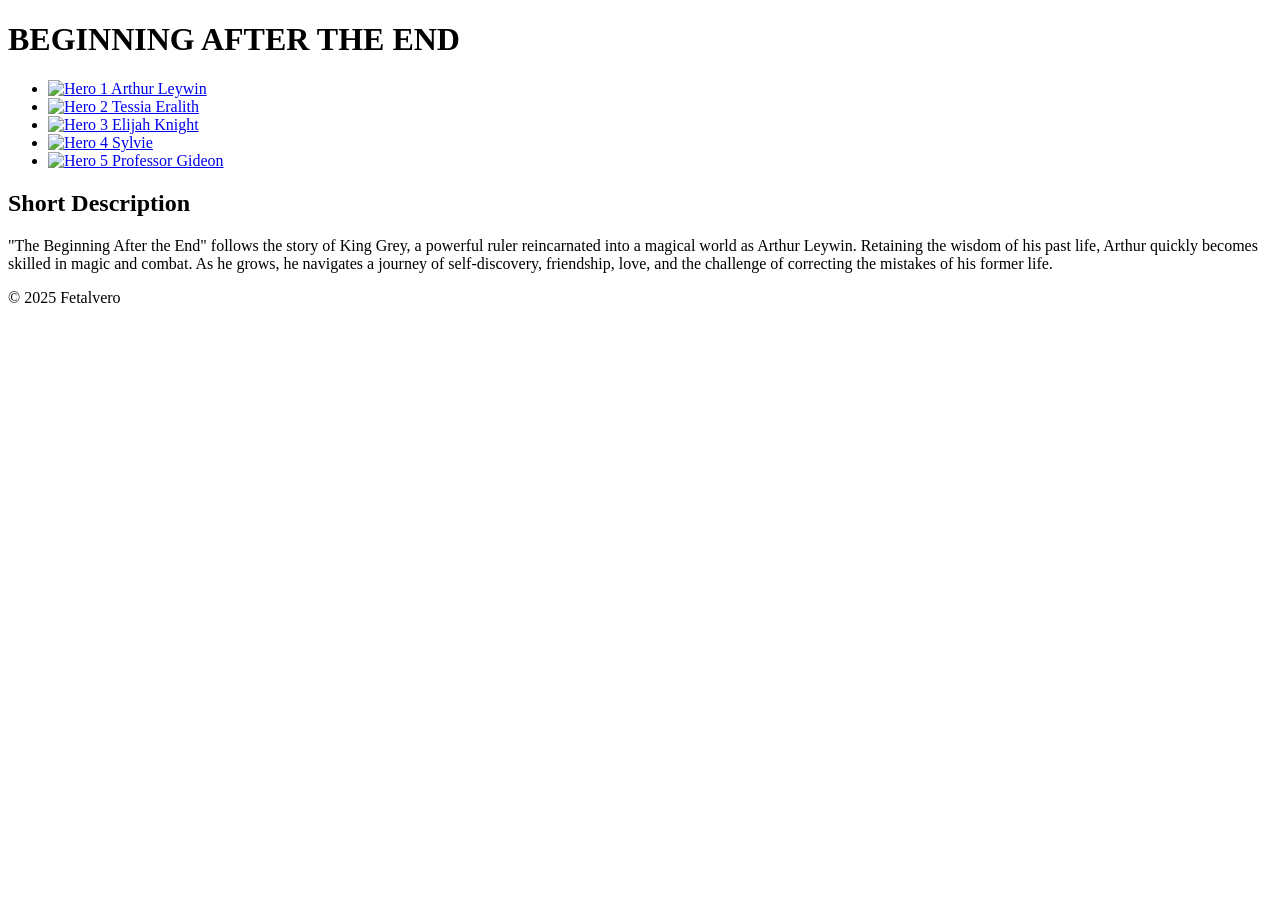
==== index.html @ f008d24d "Add files via upload" ====
<!DOCTYPE html>
<html lang="en">
<head>
  <meta charset="UTF-8" />
  <meta name="viewport" content="width=device-width, initial-scale=1.0"/>
  <title>BEGINNING AFTER THE END</title>
  <link rel="stylesheet" href="./assets/css/style.css" />
</head>
<body>
  <header>
    <h1>BEGINNING AFTER THE END</h1>
    <nav class="sidebar">
  <ul>
    <li>
      <a href="./pages/page1/index.html">
        <img src="./assets/img/art2.jpeg" alt="Hero 1" />
        Arthur Leywin
      </a>
    </li>
    <li>
      <a href="./pages/page2/index.html">
        <img src="./assets/img/tess.jpeg" alt="Hero 2" />
        Tessia Eralith
      </a>
    </li>
    <li>
      <a href="./pages/page3/index.html">
        <img src="./assets/img/elijah.jpeg" alt="Hero 3" />
        Elijah Knight
      </a>
    </li>
    <li>
      <a href="./pages/page4/index.html">
        <img src="./assets/img/Sylvie.jpeg" alt="Hero 4" />
        Sylvie
      </a>
    </li>
    <li>
      <a href="./pages/page5/index.html">
        <img src="./assets/img/gideon.jpeg" alt="Hero 5" />
        Professor Gideon
      </a>
    </li>
  </ul>
</nav>

  </header>

  <main>
    <section class="hero">
      <h1>Short Description</h1>
      <p>
      "The Beginning After the End" follows the story of King Grey, a powerful ruler reincarnated into a magical world as Arthur Leywin.
      Retaining the wisdom of his past life, Arthur quickly becomes skilled in magic and combat.
      As he grows, he navigates a journey of self-discovery, friendship, love, and the challenge of correcting the mistakes of his former life.
      </p>

    </section>
  </main>

  <footer>
    <p>&copy; 2025 Fetalvero</p>
  </footer>
</body>
</html>
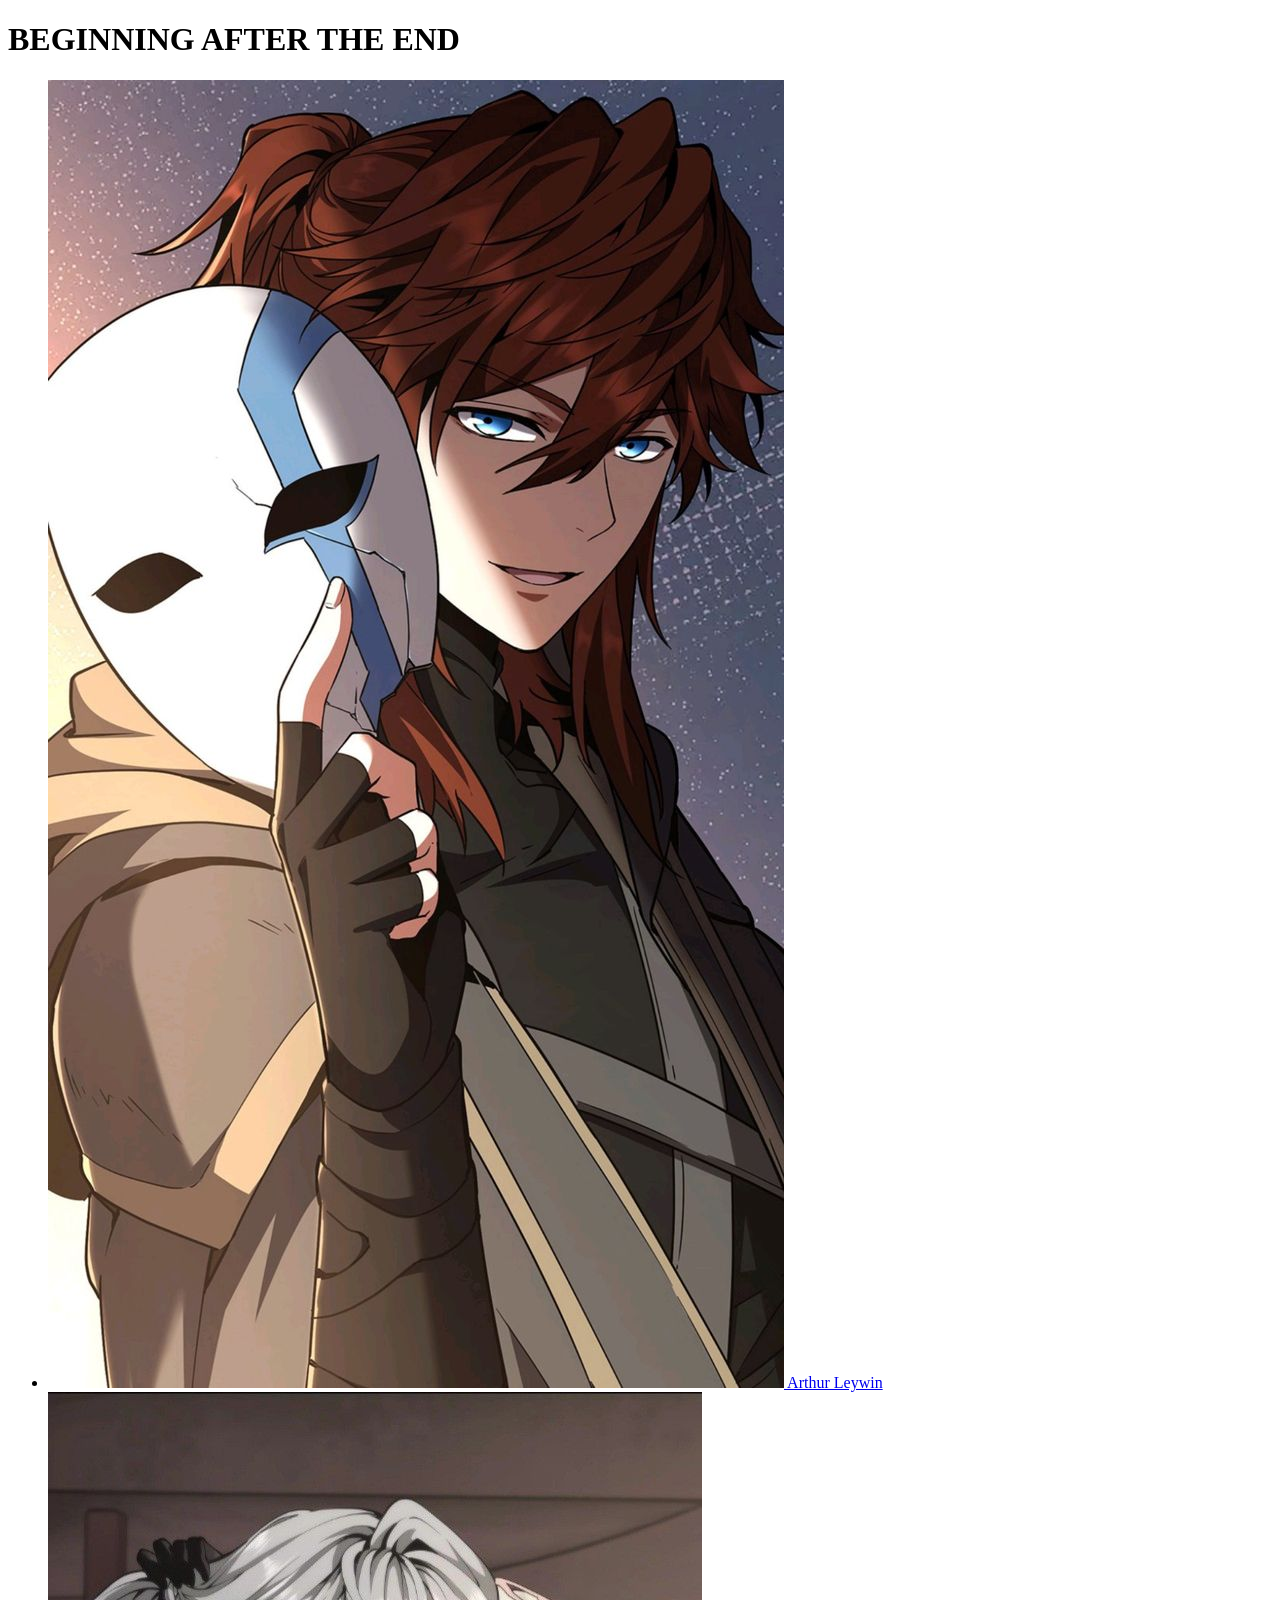
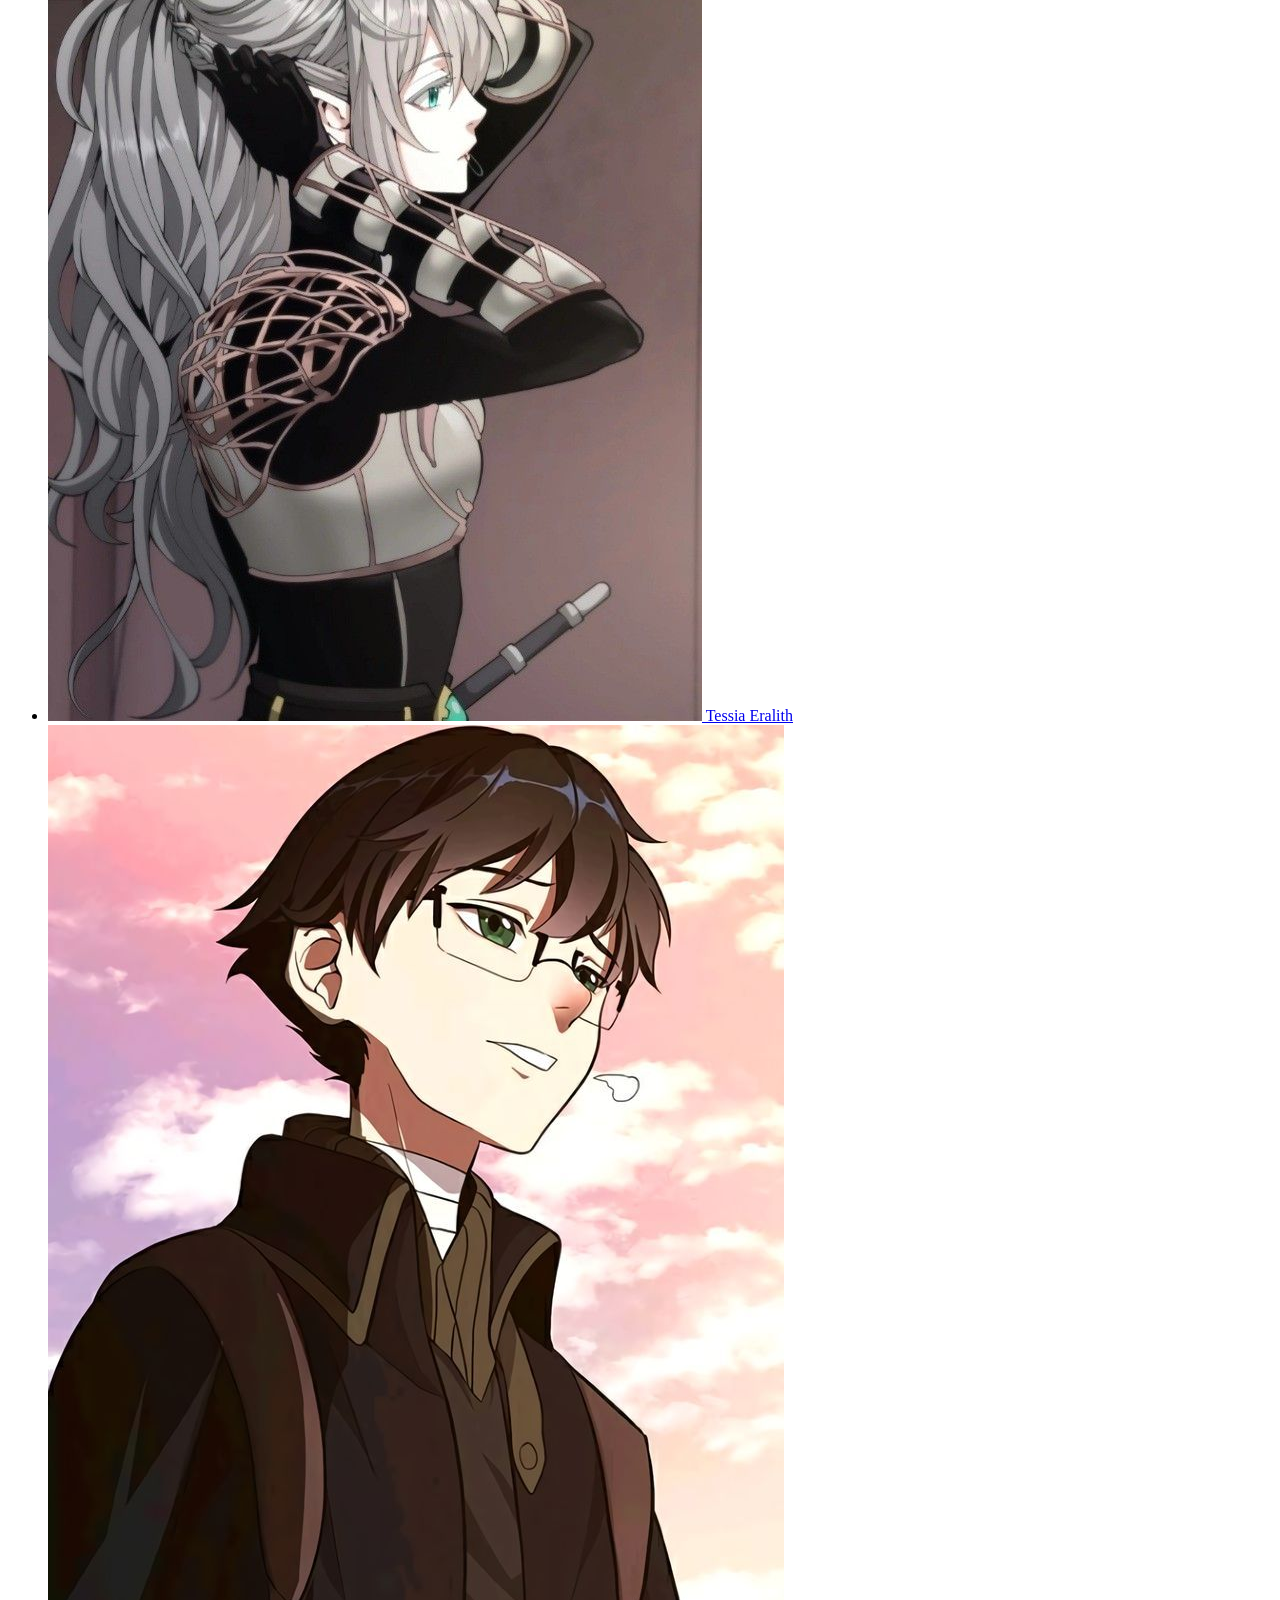
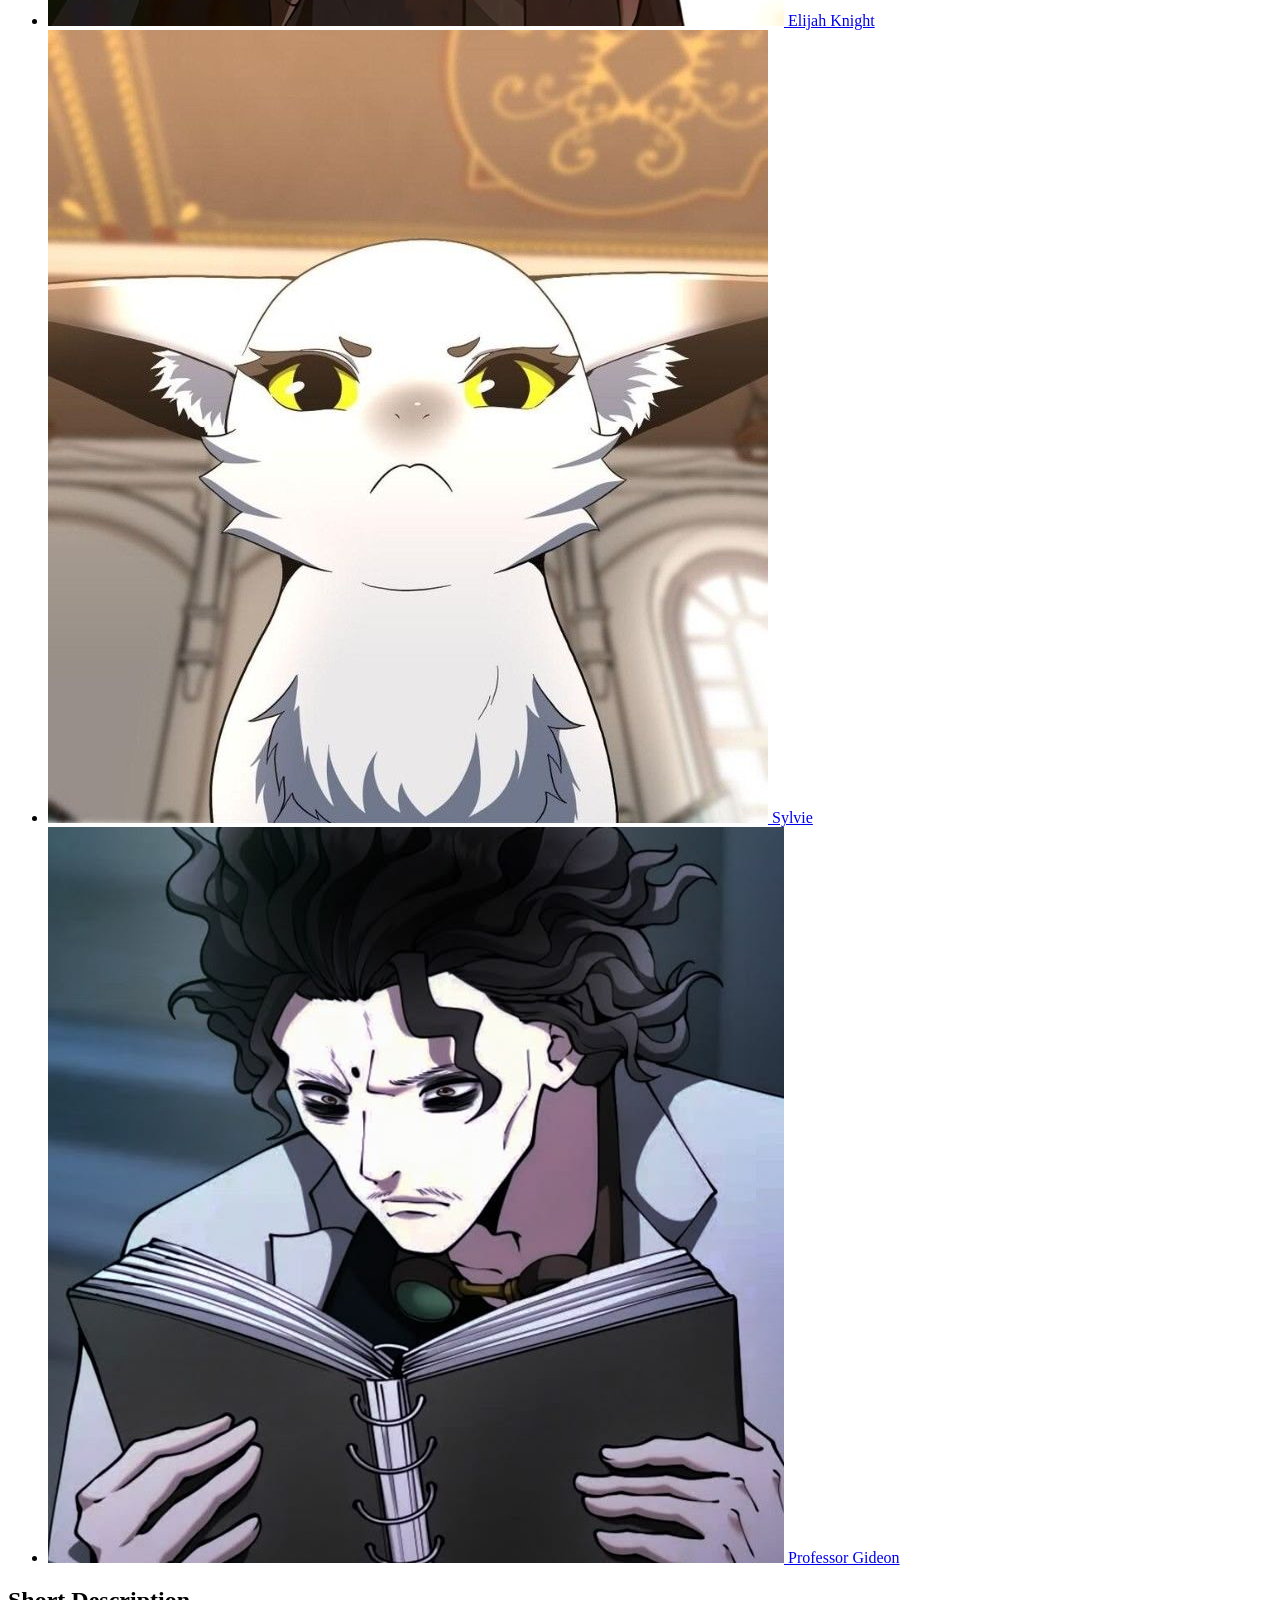
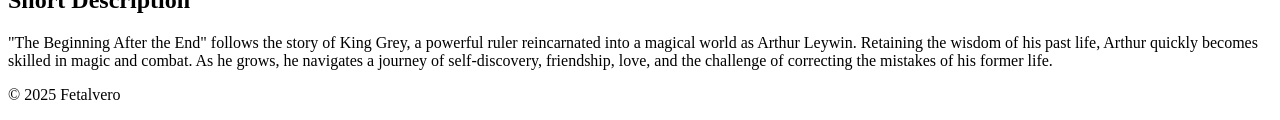
==== commit 55462113: "refractor: update" ====
--- a/index.html
+++ b/index.html
@@ -4,7 +4,7 @@
   <meta charset="UTF-8" />
   <meta name="viewport" content="width=device-width, initial-scale=1.0"/>
   <title>BEGINNING AFTER THE END</title>
-  <link rel="stylesheet" href="./assets/css/style.css" />
+  <link rel="stylesheet" href="assets/css" />
 </head>
 <body>
   <header>
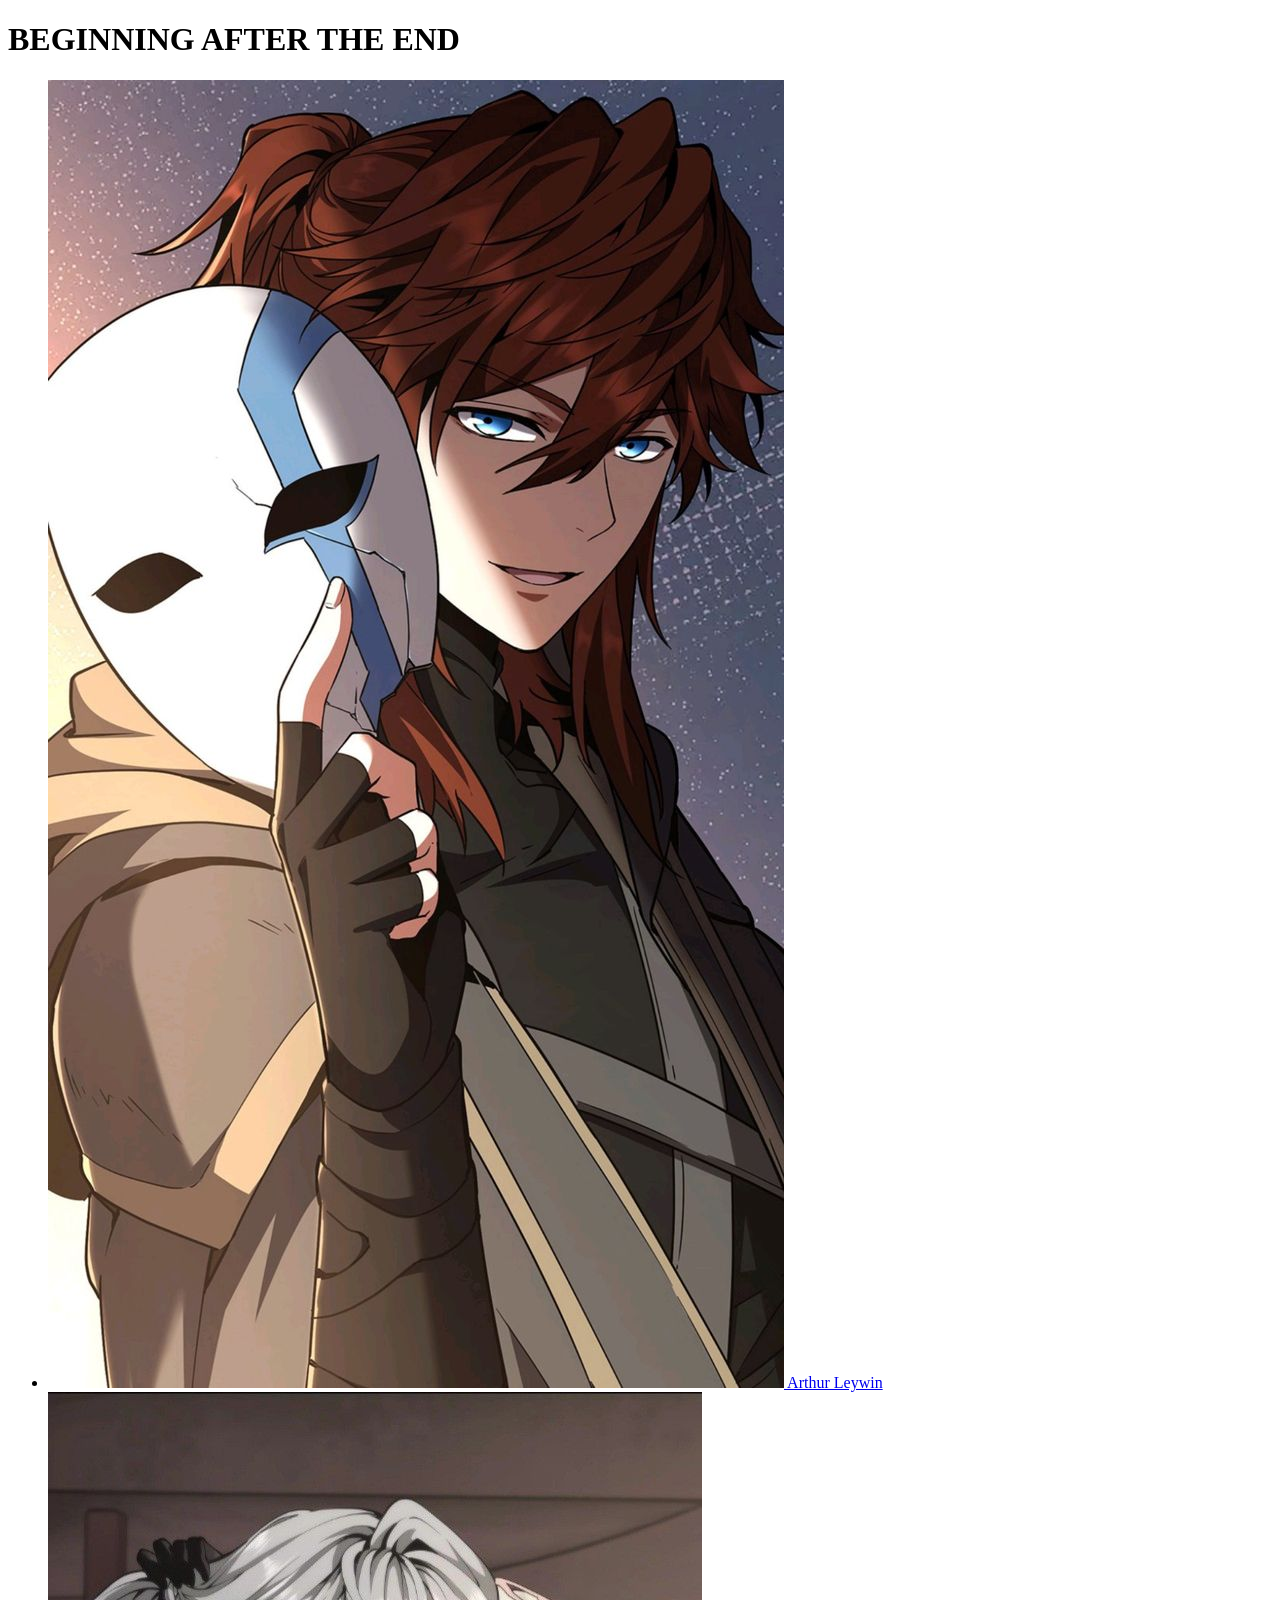
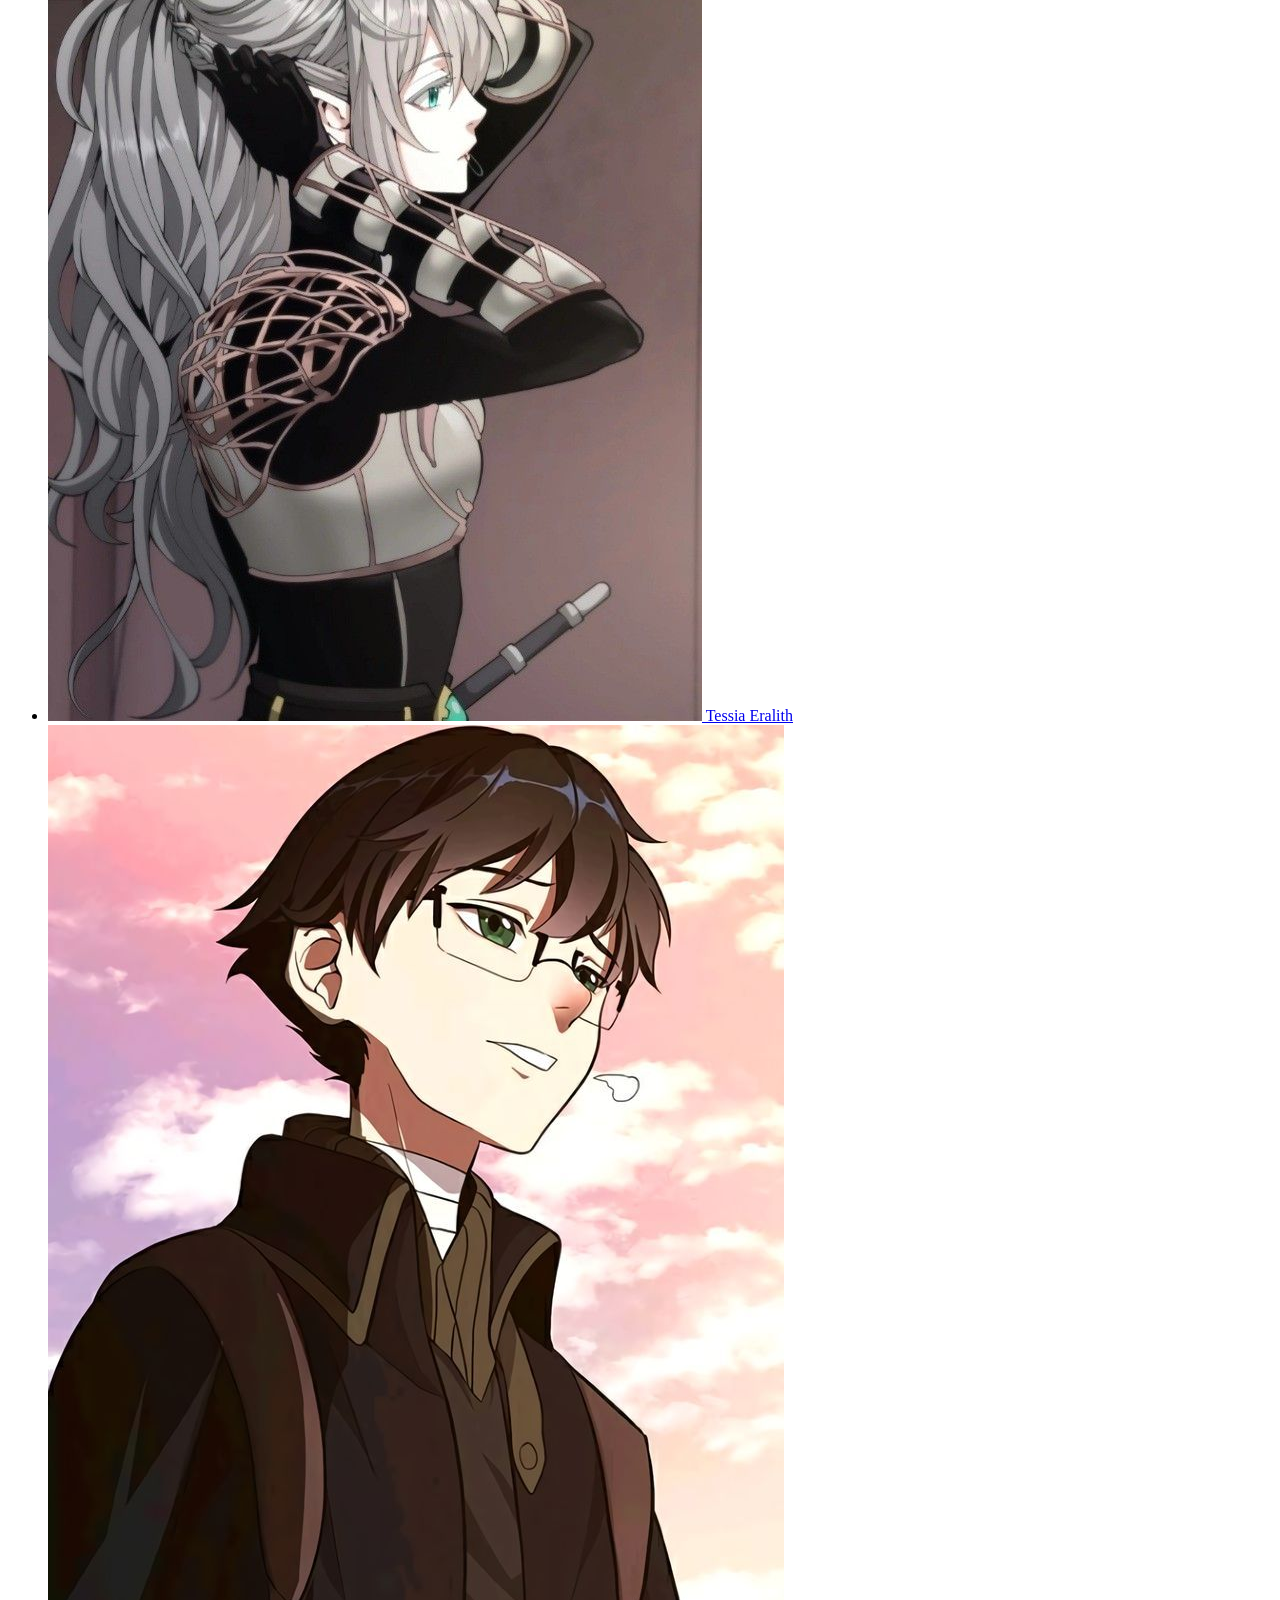
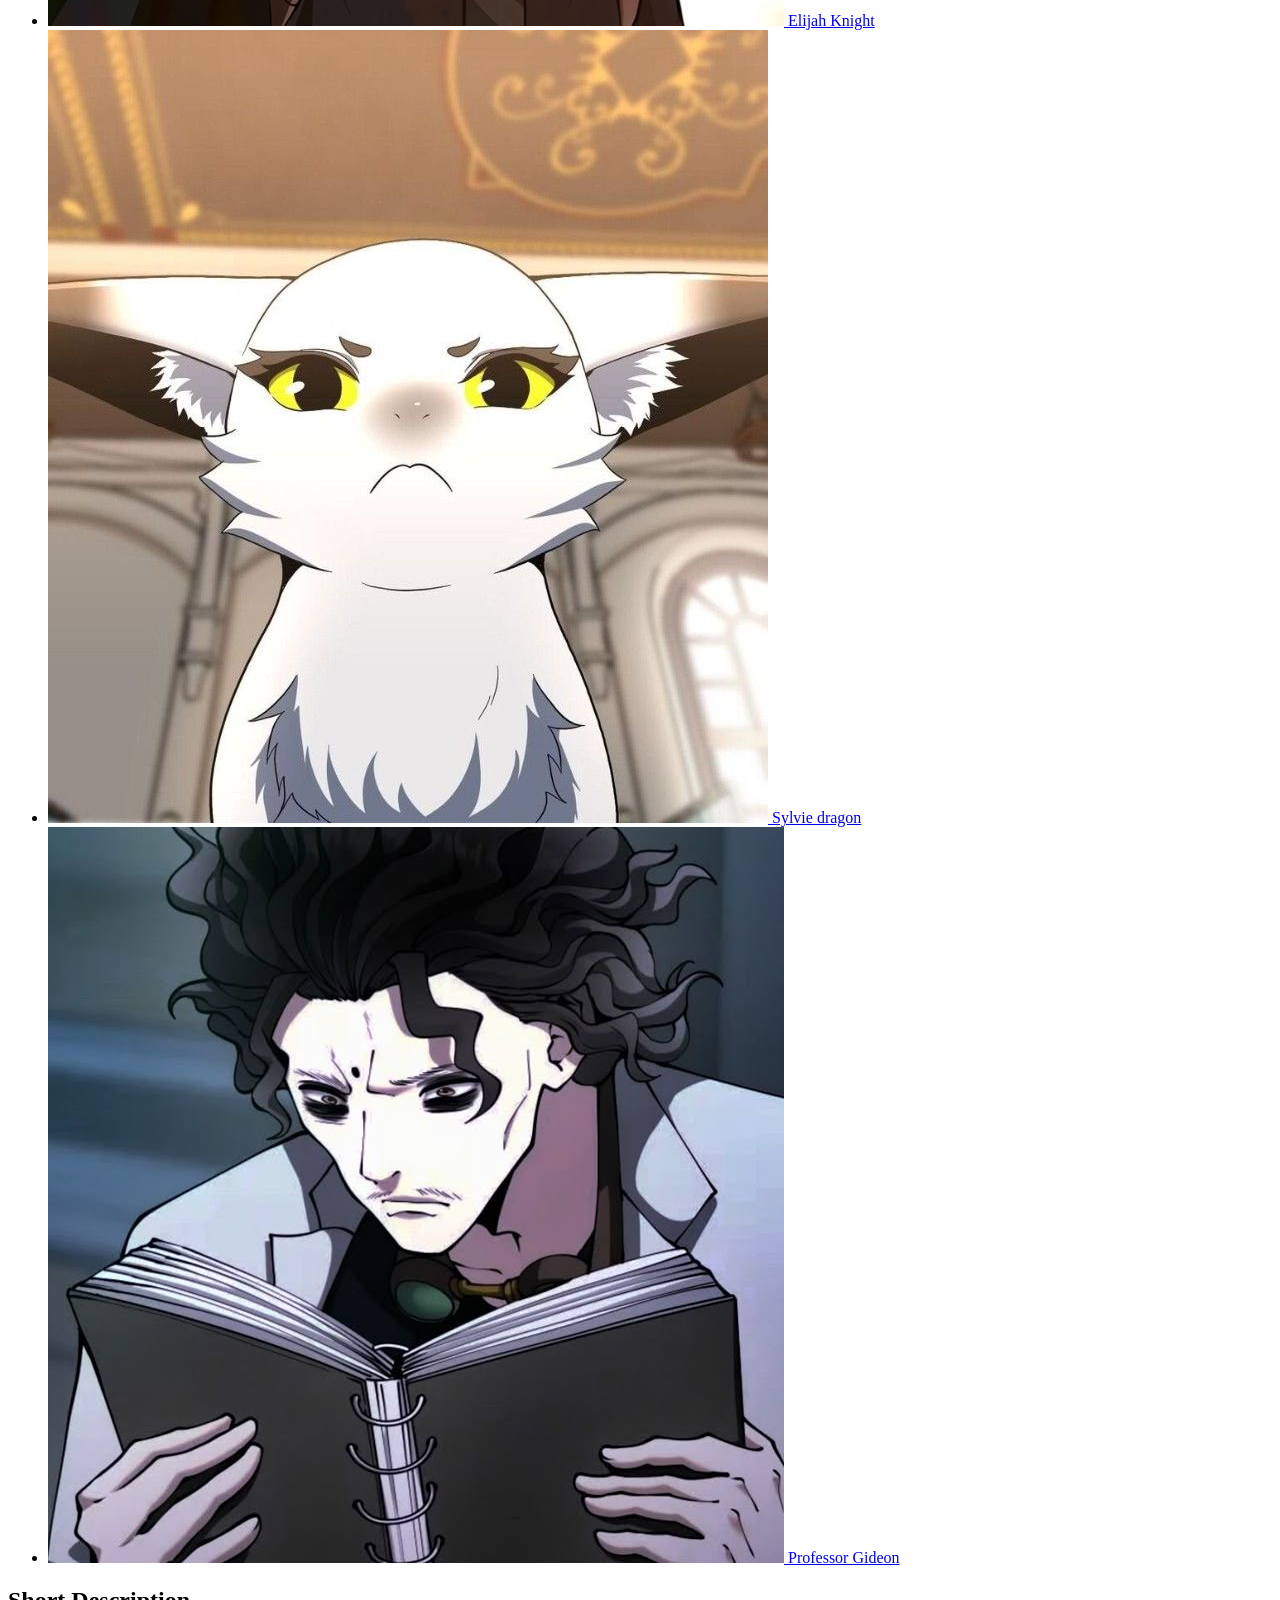
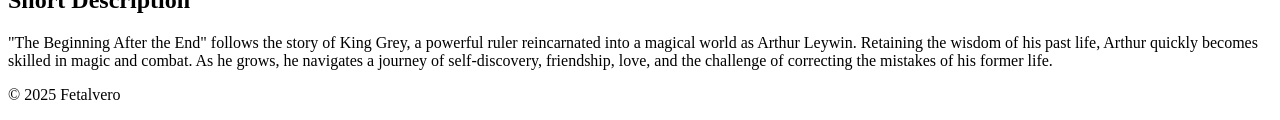
==== commit 56d3840b: "refactor: update" ====
--- a/index.html
+++ b/index.html
@@ -4,7 +4,7 @@
   <meta charset="UTF-8" />
   <meta name="viewport" content="width=device-width, initial-scale=1.0"/>
   <title>BEGINNING AFTER THE END</title>
-  <link rel="stylesheet" href="assets/css" />
+  <link rel="stylesheet" href="./assets/css" />
 </head>
 <body>
   <header>
@@ -14,7 +14,7 @@
     <li>
       <a href="./pages/page1/index.html">
         <img src="./assets/img/art2.jpeg" alt="Hero 1" />
-        Arthur Leywin
+        Arthur Leywin 
       </a>
     </li>
     <li>
@@ -32,7 +32,7 @@
     <li>
       <a href="./pages/page4/index.html">
         <img src="./assets/img/Sylvie.jpeg" alt="Hero 4" />
-        Sylvie
+        Sylvie dragon
       </a>
     </li>
     <li>
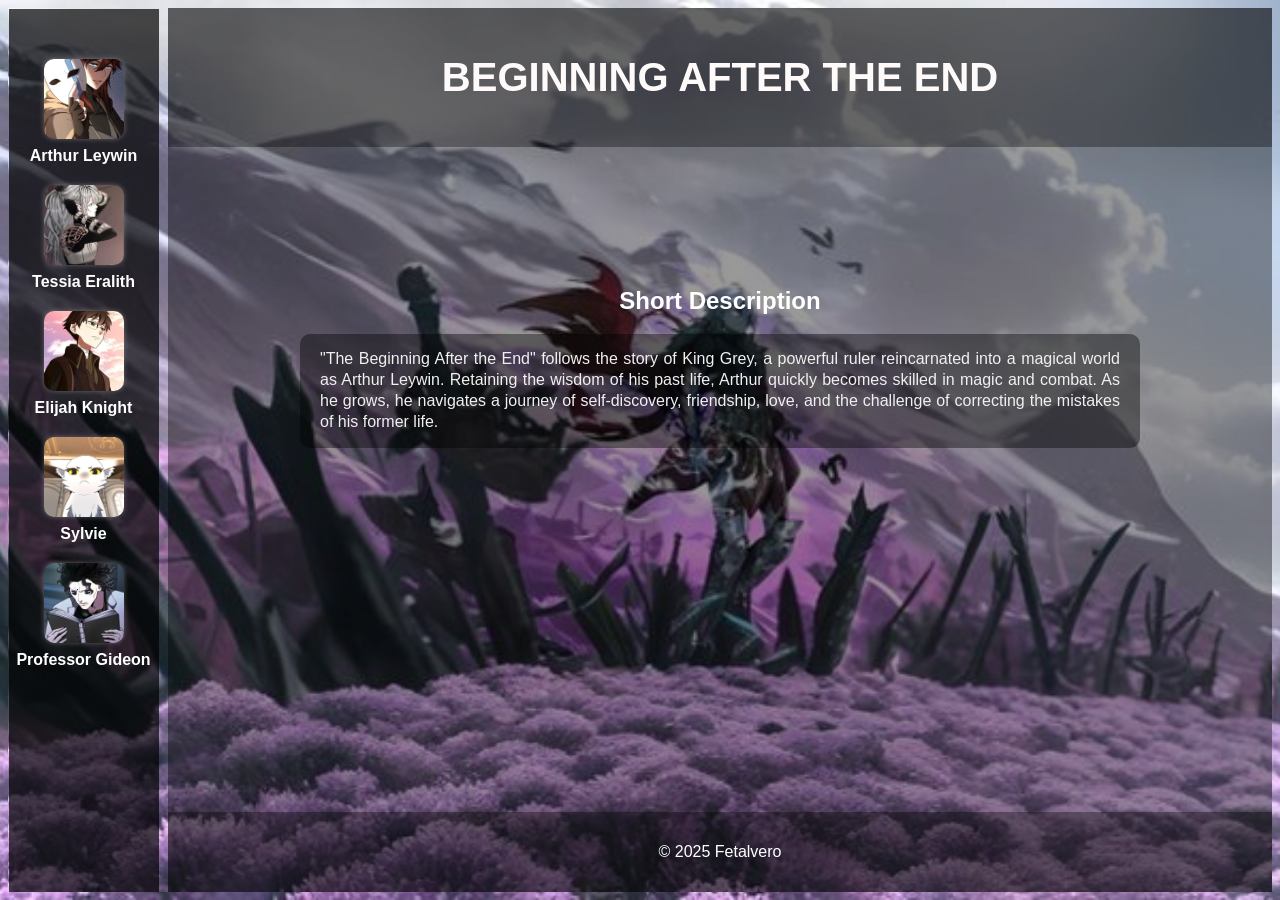
==== commit 06889ca2: "refactor: update" ====
--- a/index.html
+++ b/index.html
@@ -4,7 +4,7 @@
   <meta charset="UTF-8" />
   <meta name="viewport" content="width=device-width, initial-scale=1.0"/>
   <title>BEGINNING AFTER THE END</title>
-  <link rel="stylesheet" href="./assets/css" />
+  <link rel="stylesheet" href="assets/style.css" />
 </head>
 <body>
   <header>
@@ -32,7 +32,7 @@
     <li>
       <a href="./pages/page4/index.html">
         <img src="./assets/img/Sylvie.jpeg" alt="Hero 4" />
-        Sylvie dragon
+        Sylvie
       </a>
     </li>
     <li>
--- a/assets/style.css
+++ b/assets/style.css
@@ -0,0 +1,149 @@
+<style>
+  * {
+    margin: 0;
+    padding: 0;
+    box-sizing: border-box;
+  }
+
+  html, body {
+    height: 100%;
+    display: flex;
+    flex-direction: column;
+    font-family: 'Segoe UI', sans-serif;
+
+    background: url('/assets/img/home2.jpeg') center/cover no-repeat;
+
+    color: #fff;
+  }
+
+   header {
+    background-color: rgba(0, 0, 0, 0.6);
+    color: #fffafa;
+    padding: 20px;
+    text-align: center;
+    transition: transform 0.3s ease, text-shadow 0.3s ease;
+  }
+
+  header h1 {
+    font-size: 2.5rem;
+    transition: transform 0.3s ease, text-shadow 0.3s ease;
+  }
+
+  header h1:hover {
+    transform: scale(1.2);
+    text-shadow: 0 0 30px #000000, 0 0 30px #000000;
+    color: #690093;
+  }
+
+
+ /* Sidebar on the left */
+.sidebar {
+  position: fixed;
+  top: 8.5px;
+  left: 8.5px;
+  bottom: 8.5px;
+  width: 150px;
+  background-color: rgba(0, 0, 0, 0.7);
+  padding-top: 50px;
+  overflow-y: auto;
+  z-index: 10;
+}
+
+.sidebar ul {
+  list-style: none;
+  padding: 0;
+  margin: 0;
+}
+
+.sidebar li {
+  text-align: center;
+  margin-bottom: 20px;
+}
+
+.sidebar a {
+  display: flex;
+  flex-direction: column;
+  align-items: center;
+  text-decoration: none;
+  color: #fff;
+  font-weight: bold;
+  transition: transform 0.3s ease, color 0.3s ease;
+}
+
+.sidebar a:hover {
+  transform: scale(1.05);
+  color: #690093;
+}
+
+.sidebar img {
+  width: 80px;
+  height: 80px;
+  object-fit: cover;
+  border-radius: 10px;
+  margin-bottom: 8px;
+  box-shadow: 0 0 5px rgba(255, 255, 255, 0.3);
+}
+
+/* Push main content to the right */
+header,
+main,
+footer {
+  margin-left: 160px;
+  padding: 20px;
+}
+
+
+/* Shift main content right to make space for sidebar */
+main {
+  margin-left: 160px;
+  padding: 20px;
+}
+
+header {
+  margin-left: 160px;
+  padding: 20px;
+}
+
+footer {
+  margin-left: 160px;
+  padding: 20px;
+}
+
+
+
+  main {
+    flex: 1;
+    background-color: rgba(0, 0, 0, 0.4); /* optional overlay */
+    padding: 20px;
+  }
+
+  .hero {
+    padding: 100px 20px;
+    text-align: center;
+    color: white;
+  }
+
+  .hero h2 {
+    font-size: 2.5rem;
+  }
+
+ .hero p {
+  max-width: 800px;
+  margin: 10px auto;
+  text-align: justify;
+  line-height: 1.3;         /* was 1.6, now tighter */
+  font-size: 1rem;           /* was 1.1rem */
+  color: #f0f0f0;
+  background-color: rgba(0, 0, 0, 0.4);
+  padding: 15px 20px;        /* less padding */
+  border-radius: 10px;
+}
+
+  footer {
+    background-color: rgba(0, 0, 0, 0.6); /* see-through footer */
+    color: white;
+    text-align: center;
+    padding: 15px;
+  }
+
+</style>
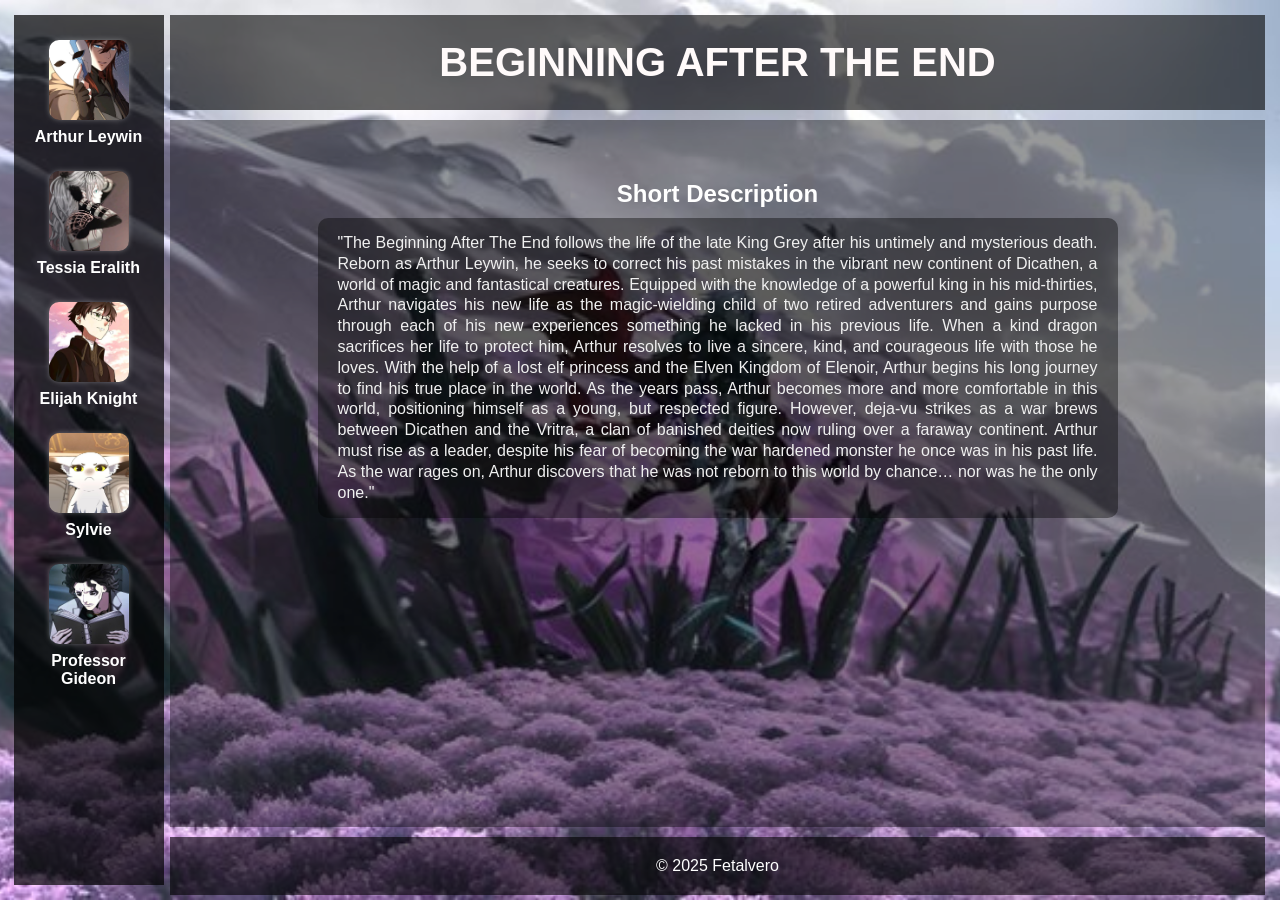
==== commit 32043fd4: "refactor: update" ====
--- a/index.html
+++ b/index.html
@@ -14,7 +14,7 @@
     <li>
       <a href="./pages/page1/index.html">
         <img src="./assets/img/art2.jpeg" alt="Hero 1" />
-        Arthur Leywin 
+        Arthur Leywin
       </a>
     </li>
     <li>
@@ -50,10 +50,16 @@
     <section class="hero">
       <h1>Short Description</h1>
       <p>
-      "The Beginning After the End" follows the story of King Grey, a powerful ruler reincarnated into a magical world as Arthur Leywin.
-      Retaining the wisdom of his past life, Arthur quickly becomes skilled in magic and combat.
-      As he grows, he navigates a journey of self-discovery, friendship, love, and the challenge of correcting the mistakes of his former life.
-      </p>
+      "The Beginning After The End follows the life of the late King Grey after his untimely and mysterious death.
+      Reborn as Arthur Leywin, he seeks to correct his past mistakes in the vibrant new continent of Dicathen,
+      a world of magic and fantastical creatures. Equipped with the knowledge of a powerful king in his mid-thirties,
+      Arthur navigates his new life as the magic-wielding child of two retired adventurers and gains purpose through each of his new experiences something he lacked in his previous life.
+      When a kind dragon sacrifices her life to protect him, Arthur resolves to live a sincere, kind, and courageous life with those he loves. 
+      With the help of a lost elf princess and the Elven Kingdom of Elenoir, Arthur begins his long journey to find his true place in the world.
+      As the years pass, Arthur becomes more and more comfortable in this world, positioning himself as a young, but respected figure. However, 
+      deja-vu strikes as a war brews between Dicathen and the Vritra, a clan of banished deities now ruling over a faraway continent. Arthur must rise as a leader, 
+      despite his fear of becoming the war hardened monster he once was in his past life. As the war rages on, 
+      Arthur discovers that he was not reborn to this world by chance… nor was he the only one." 
 
     </section>
   </main>
--- a/assets/style.css
+++ b/assets/style.css
@@ -1,8 +1,9 @@
-<style>
+
   * {
-    margin: 0;
+    margin: 5px;
     padding: 0;
     box-sizing: border-box;
+    
   }
 
   html, body {
@@ -10,8 +11,8 @@
     display: flex;
     flex-direction: column;
     font-family: 'Segoe UI', sans-serif;
-
-    background: url('/assets/img/home2.jpeg') center/cover no-repeat;
+    background: url('./img/home2.jpeg') no-repeat center center fixed;
+    background-size: cover;
 
     color: #fff;
   }
@@ -22,6 +23,7 @@
     padding: 20px;
     text-align: center;
     transition: transform 0.3s ease, text-shadow 0.3s ease;
+    
   }
 
   header h1 {
@@ -39,12 +41,13 @@
  /* Sidebar on the left */
 .sidebar {
   position: fixed;
-  top: 8.5px;
+  top: 10px;
   left: 8.5px;
-  bottom: 8.5px;
+  right: 10px;
+  bottom: 10px;
   width: 150px;
   background-color: rgba(0, 0, 0, 0.7);
-  padding-top: 50px;
+  padding-top: 15px;
   overflow-y: auto;
   z-index: 10;
 }
@@ -106,7 +109,7 @@
 
 footer {
   margin-left: 160px;
-  padding: 20px;
+  padding: 50px;
 }
 
 
@@ -114,11 +117,11 @@
   main {
     flex: 1;
     background-color: rgba(0, 0, 0, 0.4); /* optional overlay */
-    padding: 20px;
+    padding:  0px;
   }
 
   .hero {
-    padding: 100px 20px;
+    padding: 50px 20px;
     text-align: center;
     color: white;
   }
@@ -146,4 +149,3 @@
     padding: 15px;
   }
 
-</style>
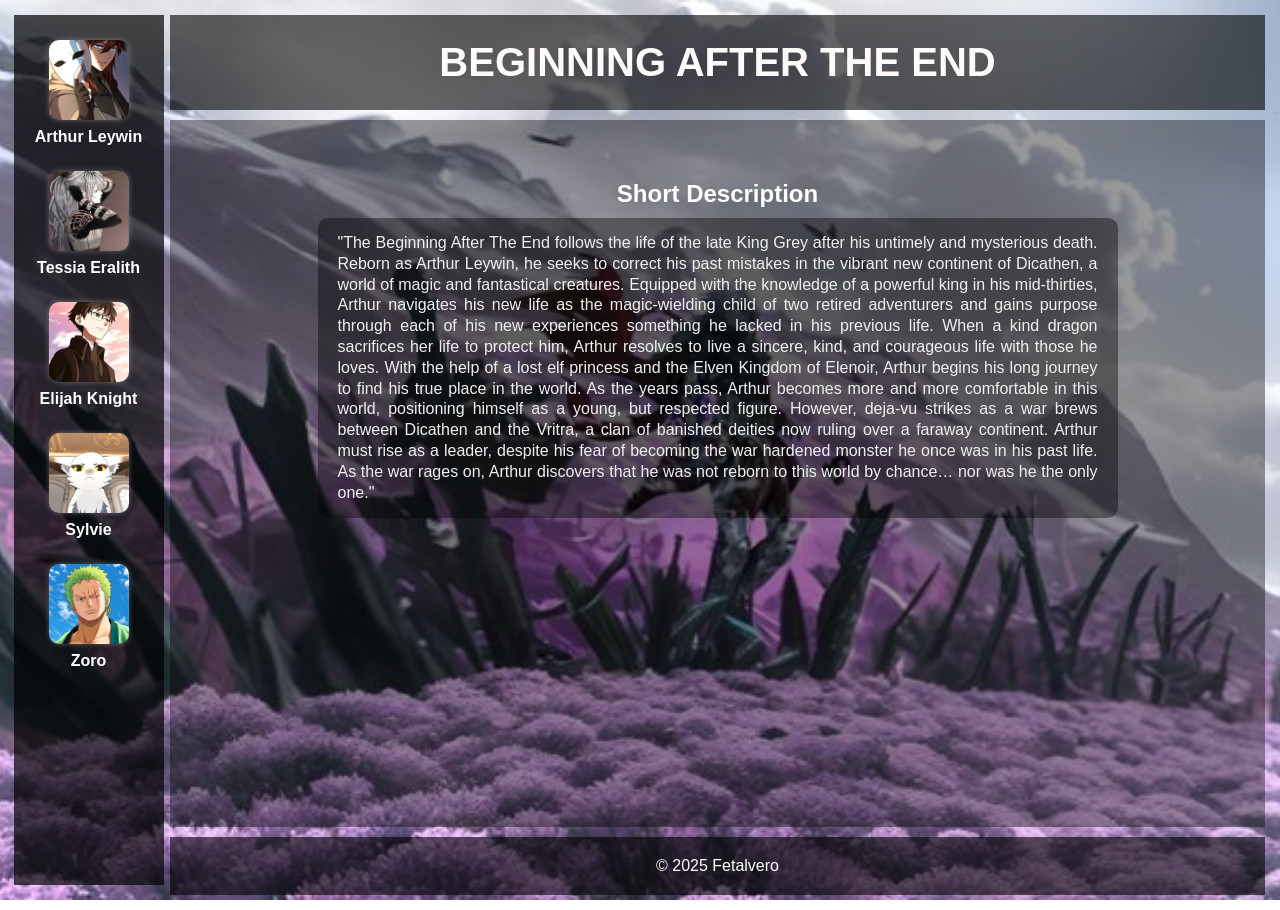
==== commit d1cdb4da: "refactor: update footer" ====
--- a/index.html
+++ b/index.html
@@ -37,8 +37,8 @@
     </li>
     <li>
       <a href="./pages/page5/index.html">
-        <img src="./assets/img/gideon.jpeg" alt="Hero 5" />
-        Professor Gideon
+        <img src="./assets/img/Roronoa Zoro wallpaper.jpeg" alt="Hero 5" />
+        Zoro
       </a>
     </li>
   </ul>
